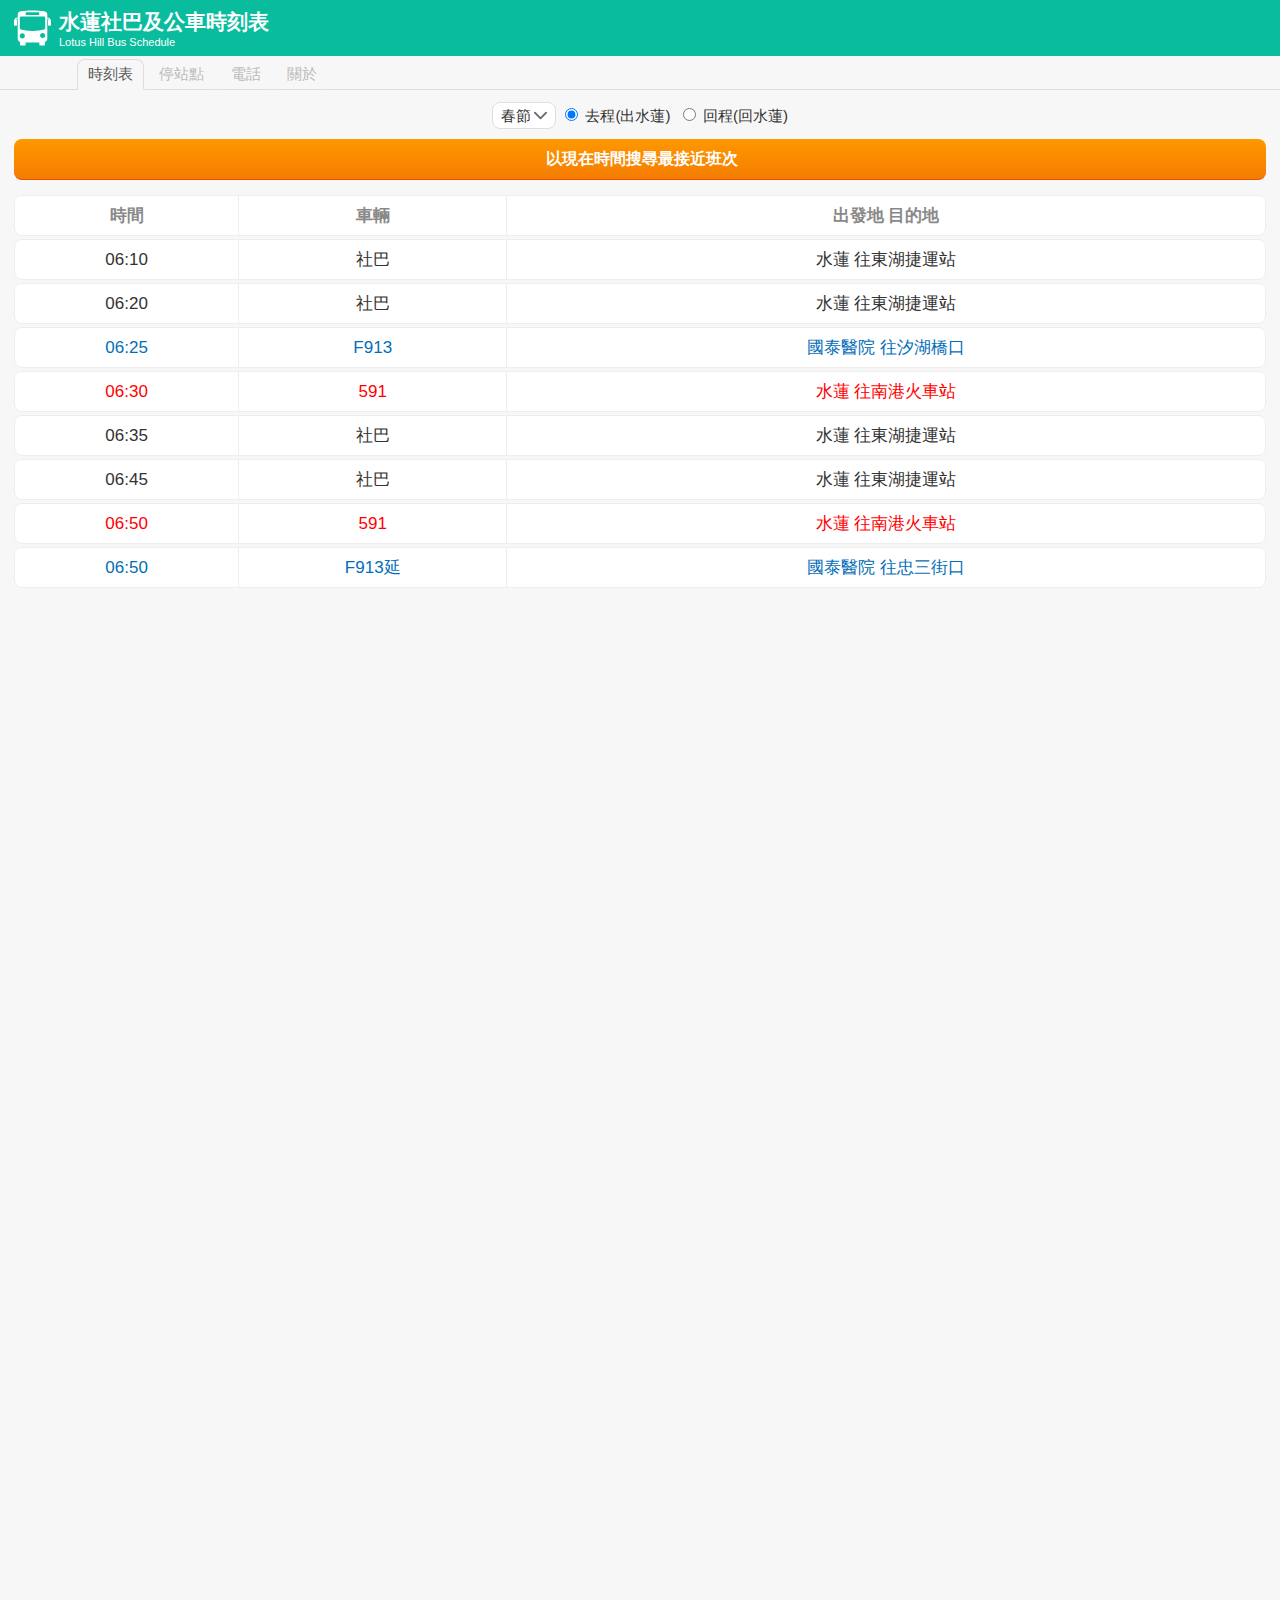
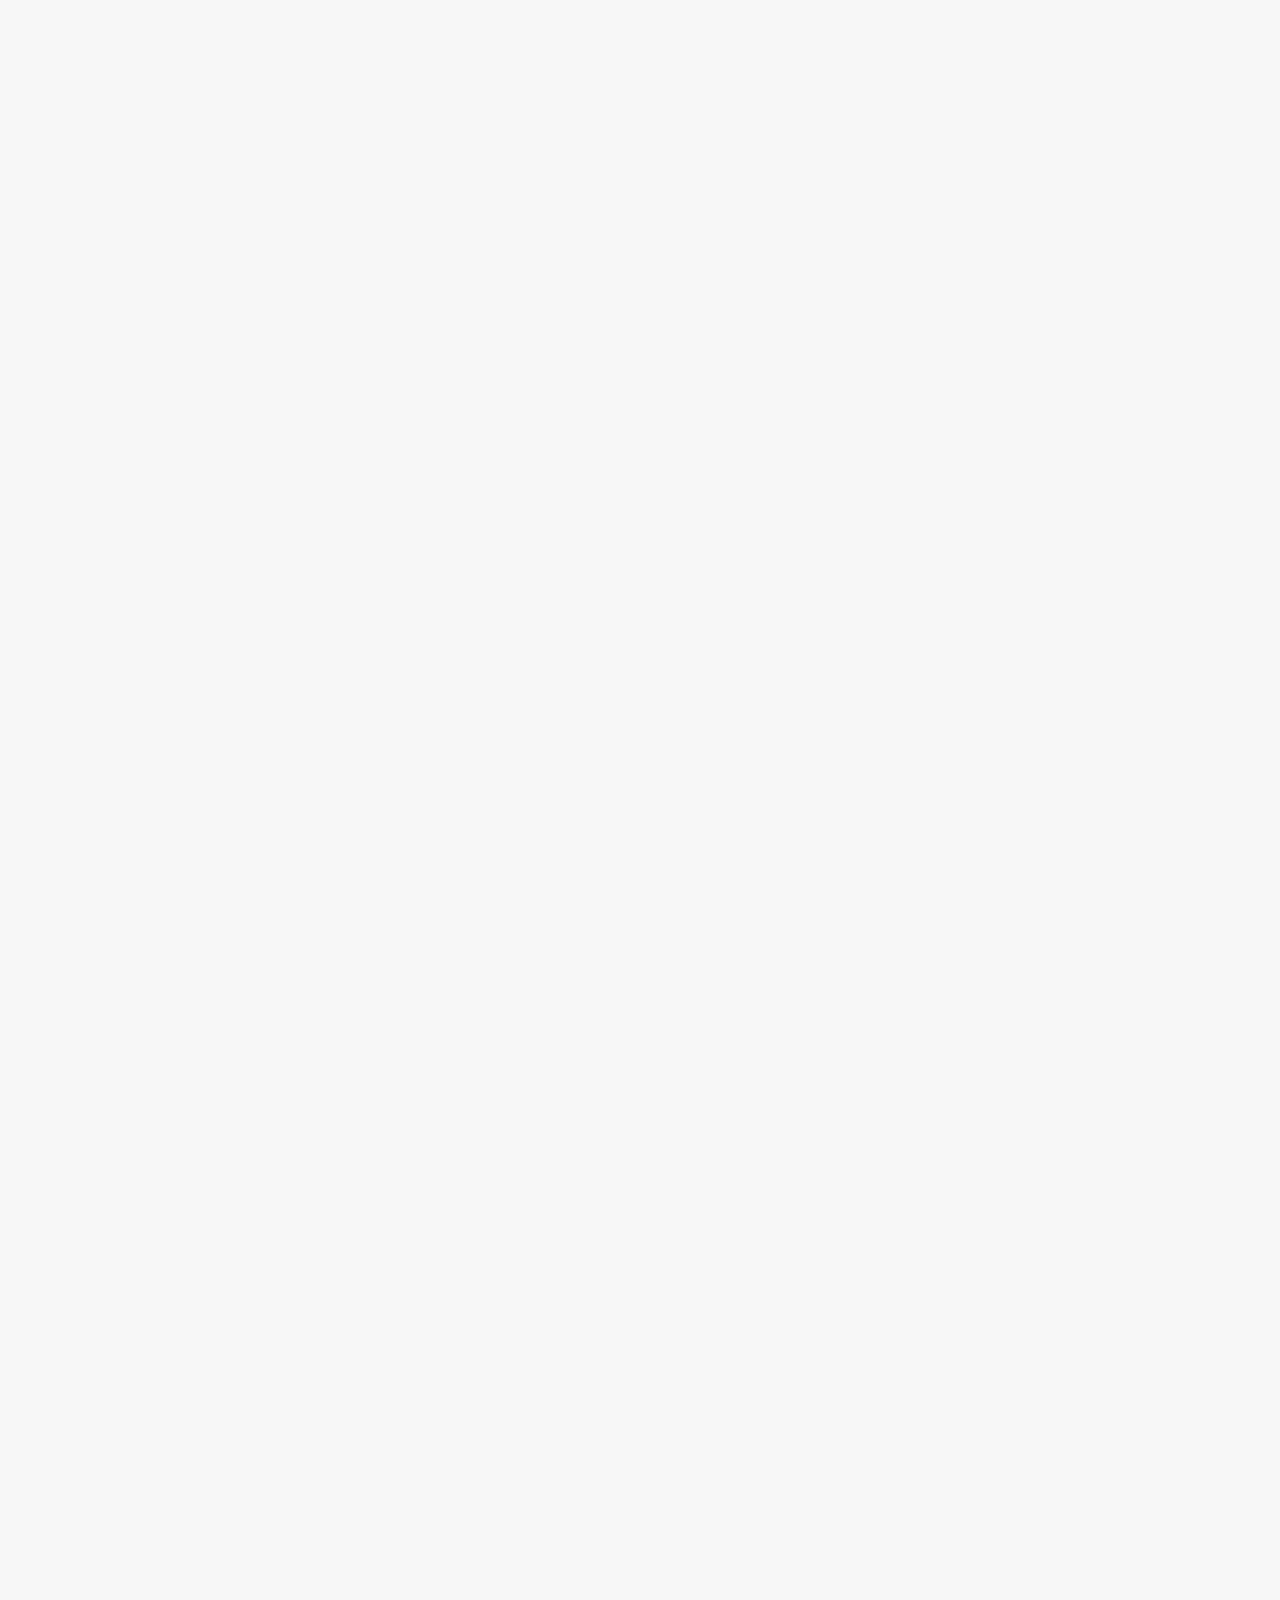
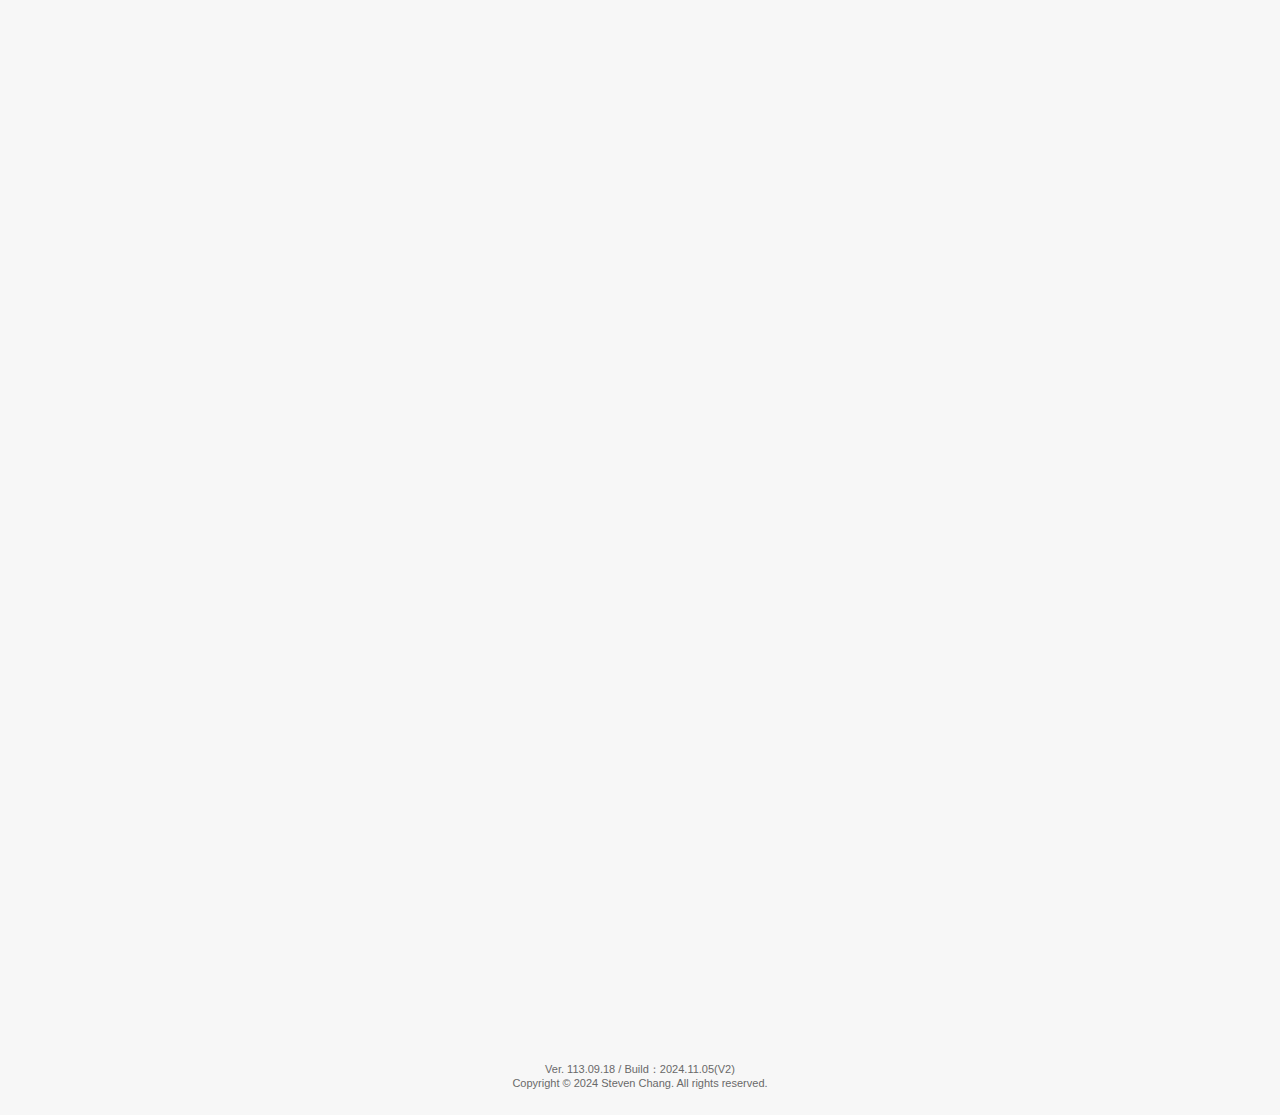
==== index.html @ ae4ff8c6 "修改為20250202班次" ====
<!DOCTYPE html>
<html lang="zh-Hant-TW">
<head>
    <!-- Google tag (gtag.js) -->
    <script async src="https://www.googletagmanager.com/gtag/js?id=G-96GTJYY7RC"></script>
    <script>
    window.dataLayer = window.dataLayer || [];
    function gtag(){dataLayer.push(arguments);}
    gtag('js', new Date());

    gtag('config', 'G-96GTJYY7RC');
    </script>
    <meta charset="UTF-8">
    <meta charset="UTF-8">
    <meta name="description" content="水蓮山莊社區巴士及519, F913公車時刻表及停靠站點資訊">
    <meta name="keywords" content="水蓮山莊, 社區巴士, 社巴, 公車, 591公車, F913公車, F913公車延駛">
    <meta name="author" content="城市不動產-張瀚文">
    <meta name="viewport" content="width=device-width, initial-scale=1.0">
    <link rel="stylesheet" href="https://cdnjs.cloudflare.com/ajax/libs/font-awesome/6.6.0/css/all.min.css" integrity="sha512-Kc323vGBEqzTmouAECnVceyQqyqdsSiqLQISBL29aUW4U/M7pSPA/gEUZQqv1cwx4OnYxTxve5UMg5GT6L4JJg==" crossorigin="anonymous" referrerpolicy="no-referrer" />
    <link rel="apple-touch-icon-precomposed" sizes="57x57" href="icon/apple-touch-icon-57x57.png" />
    <link rel="apple-touch-icon-precomposed" sizes="114x114" href="icon/apple-touch-icon-114x114.png" />
    <link rel="apple-touch-icon-precomposed" sizes="72x72" href="icon/apple-touch-icon-72x72.png" />
    <link rel="apple-touch-icon-precomposed" sizes="144x144" href="icon/apple-touch-icon-144x144.png" />
    <link rel="apple-touch-icon-precomposed" sizes="60x60" href="icon/apple-touch-icon-60x60.png" />
    <link rel="apple-touch-icon-precomposed" sizes="120x120" href="icon/apple-touch-icon-120x120.png" />
    <link rel="apple-touch-icon-precomposed" sizes="76x76" href="icon/apple-touch-icon-76x76.png" />
    <link rel="apple-touch-icon-precomposed" sizes="152x152" href="icon/apple-touch-icon-152x152.png" />
    <link rel="icon" type="image/png" href="icon/favicon-196x196.png" sizes="196x196" />
    <link rel="icon" type="image/png" href="icon/favicon-96x96.png" sizes="96x96" />
    <link rel="icon" type="image/png" href="icon/favicon-32x32.png" sizes="32x32" />
    <link rel="icon" type="image/png" href="icon/favicon-16x16.png" sizes="16x16" />
    <link rel="icon" type="image/png" href="icon/favicon-128.png" sizes="128x128" />
    <meta name="application-name" content="&nbsp;"/>
    <meta name="msapplication-TileColor" content="#FFFFFF" />
    <meta name="msapplication-TileImage" content="icon/mstile-144x144.png" />
    <meta name="msapplication-square70x70logo" content="icon/mstile-70x70.png" />
    <meta name="msapplication-square150x150logo" content="icon/mstile-150x150.png" />
    <meta name="msapplication-wide310x150logo" content="icon/mstile-310x150.png" />
    <meta name="msapplication-square310x310logo" content="icon/mstile-310x310.png" />
    <link rel="stylesheet" href="css/lhbs.css?v=1.0.7" />
    <title>水蓮山莊社區巴士及公車時刻表</title>
</head>
<body>
    <header>
        <a href="index.html" class="home">
            <svg version="1.1" id="&#x5716;&#x5C64;_1" xmlns="http://www.w3.org/2000/svg" xmlns:xlink="http://www.w3.org/1999/xlink" x="0px"
                y="0px" viewBox="0 0 382.319 362.735" style="enable-background:new 0 0 382.319 362.735;" xml:space="preserve">
            <path style="display:none;fill:#09BC9D;" d="M357.334,437.648H24.984c-49.404,0-89.825-40.421-89.825-89.825V15.473
                c0-49.404,40.421-89.825,89.825-89.825h332.35c49.404,0,89.825,40.421,89.825,89.825v332.35
                C447.159,397.227,406.738,437.648,357.334,437.648z"/>
            <path style="fill:#FFFFFF;" d="M375.562,91.986h-4.042v-3.617c0-6.787-5.521-12.308-12.309-12.308h-15.214V40.846
                c0-4.628-1.018-9.024-2.808-12.989c-4.165-9.256-12.943-15.55-22.893-17.524c-1.851-0.37-3.703-0.725-5.538-1.064
                c-58.744-10.814-121.607-8.5-121.607-8.5s-62.863-2.314-121.591,8.5c-1.851,0.339-3.687,0.694-5.538,1.064
                c-9.95,1.974-18.728,8.268-22.909,17.524c-1.774,3.965-2.792,8.361-2.792,12.989v35.214H23.108c-6.788,0-12.309,5.521-12.309,12.308
                v3.617H6.757C3.025,91.986,0,95.011,0,98.742v52.836c0,3.732,3.025,6.757,6.757,6.757h17.34c3.732,0,6.757-3.025,6.757-6.757V98.742
                c0-3.732-3.025-6.757-6.757-6.757h-4.042v-3.617c0-1.683,1.369-3.052,3.054-3.052h15.213v204.698
                c0,16.547,9.835,30.781,23.967,37.215v27.42c0,4.465,3.62,8.085,8.085,8.085h42.055c4.465,0,8.085-3.62,8.085-8.085v-23.755h141.29
                v23.755c0,4.465,3.62,8.085,8.086,8.085h42.054c4.466,0,8.085-3.62,8.085-8.085v-27.42c14.132-6.433,23.967-20.668,23.967-37.215
                V85.316h15.214c1.684,0,3.054,1.369,3.054,3.052v3.617h-4.042c-3.732,0-6.757,3.025-6.757,6.757v52.836
                c0,3.732,3.025,6.757,6.757,6.757h17.34c3.732,0,6.757-3.025,6.757-6.757V98.742C382.319,95.011,379.294,91.986,375.562,91.986z
                M121.732,23.013c0-2.375,1.928-4.288,4.289-4.288h130.276c2.36,0,4.273,1.913,4.273,4.288v20.733c0,2.376-1.913,4.289-4.273,4.289
                H126.021c-2.36,0-4.289-1.913-4.289-4.289V23.013z M322.276,184.909c0,5.705-4.35,10.763-10.798,12.574
                c-30.776,8.577-73.337,13.88-120.326,13.88c-46.974,0-89.535-5.304-120.326-13.88c-6.433-1.812-10.799-6.869-10.799-12.574V74.757
                c0-6.675,6.448-12.082,14.424-12.082h233.418c7.976,0,14.408,5.407,14.408,12.082V184.909z M112.165,262.83
                c0,14.612-11.846,26.458-26.458,26.458s-26.458-11.846-26.458-26.458c0-14.613,11.846-26.458,26.458-26.458
                S112.165,248.218,112.165,262.83z M322.276,259.779c0,14.612-11.846,26.458-26.458,26.458s-26.458-11.846-26.458-26.458
                c0-14.613,11.846-26.458,26.458-26.458S322.276,245.166,322.276,259.779z"/>
            </svg>
            <div>
                <h1>水蓮社巴及公車時刻表</h1>
                <p>Lotus Hill Bus Schedule</p>
            </div>
        </a>
        <a href="javascript:void(0)" onclick="resetSchedule()" class="reset"><i class="fa-solid fa-rotate-right"></i></a>
    </header>
    <div id="warning" style="display: none;">
        <div class="warning-container">
            <div class="alert-icon">異動</div>
            <div class="warningInfo">
                <i class="fa-solid fa-circle-exclamation"></i> 春節1/27~2/2，班次均有異動，請住戶們多加留意。
            </div>
        </div>
    </div>

    <input id="tab1" type="radio" name="tabs" class="tabTrigger" checked>
    <label for="tab1" class="visualTab"><i class="fa-solid fa-clock"></i> 時刻表</label>
    <input id="tab2" type="radio" name="tabs" class="tabTrigger" >
    <label for="tab2" class="visualTab"><i class="fa-solid fa-location-dot"></i> 停站點</label>
    <input id="tab3" type="radio" name="tabs" class="tabTrigger" >
    <label for="tab3" class="visualTab"><i class="fa-solid fa-phone"></i> 電話</label>
    <input id="tab4" type="radio" name="tabs" class="tabTrigger" >
    <label for="tab4" class="visualTab"><i class="fa-solid fa-circle-info"></i> 關於</label>

    <section id="content1">
        <div class="filterFunction">
            <select id="dayType" class="custom-select">
                <option value="workday">春節</option>
                <!--<option value="workday">平日</option>
                <option value="holiday">假日</option>-->
            </select>
            <label><input type="radio" name="tripType" value="to" checked> 去程(出水蓮)</label>
            <label><input type="radio" name="tripType" value="from"> 回程(回水蓮)</label>
        </div>

        <div class="filterbtn">
            <button onclick="filterSchedule()" class="orange"><i class="fa-solid fa-magnifying-glass"></i>以現在時間搜尋最接近班次</button>
        </div>

        <div class="container">
            <div id="scheduleContainer" class="schedule-container"></div>
        </div>
    </section>

    <section id="content2">
        <div class="anchor_busstops">
            <a href="#bc_stops">社巴</a>
            <a href="#b591_stops">591</a>
            <a href="#bf913_stops">F913</a>
            <a href="#bf913e_stops">F913延</a>
        </div>
        <div class="bus_stops_container">
            <div class="bus_stops" id="bc_stops">
                <h3>社巴平日去程</h3>
                <span>走汐湖二橋不經東湖</span>
                <div class="stop_item">
                    <div></div>
                    <div>水蓮山莊</div>
                </div>
                <div class="stop_item">
                    <div></div>
                    <div>金龍里</div>
                </div>
                <div class="stop_item">
                    <div></div>
                    <div>民族六街市場口</div>
                </div>
                <div class="stop_item">
                    <div></div>
                    <div>金龍國小</div>
                </div>
                <div class="stop_item">
                    <div></div>
                    <div>西陵科學園區</div>
                </div>
                <div class="stop_item">
                    <div></div>
                    <div>東湖捷運站</div>
                </div>
            </div>

            <div class="bus_stops">
                <h3>社巴平日回程</h3>
                <span>經東湖，康寧路轉明峰街</span>
                <div class="stop_item">
                    <div></div>
                    <div>東湖捷運站(3號出口)</div>
                </div>
                <div class="stop_item">
                    <div></div>
                    <div>五分社區(寶島鐘錶旁)</div>
                </div>
                <div class="stop_item">
                    <div></div>
                    <div>東湖國小(東湖路126號前)</div>
                </div>
                <div class="stop_item">
                    <div></div>
                    <div>西陵科學園區</div>
                </div>
                <div class="stop_item">
                    <div></div>
                    <div>金龍國小(OK便利商店前 - 明峰街281號)</div>
                </div>
                <div class="stop_item">
                    <div></div>
                    <div>民族六街市場口</div>
                </div>
                <div class="stop_item">
                    <div></div>
                    <div>金龍里(家樂福)</div>
                </div>
                <div class="stop_item">
                    <div></div>
                    <div>水蓮山莊</div>
                </div>
            </div>

            <div class="bus_stops bus591" id="b591_stops">
                <h3>591公車平日及社巴假日去程</h3>
                <div class="stop_item">
                    <div></div>
                    <div>水蓮山莊</div>
                </div>
                <div class="stop_item">
                    <div></div>
                    <div>金龍里</div>
                </div>
                <div class="stop_item">
                    <div></div>
                    <div>民族六街市場口</div>
                </div>
                <div class="stop_item">
                    <div></div>
                    <div>金龍國小</div>
                </div>
                <div class="stop_item">
                    <div></div>
                    <div>西陵科學園區</div>
                </div>
                <div class="stop_item">
                    <div></div>
                    <div>東湖國小</div>
                </div>
                <div class="stop_item">
                    <div></div>
                    <div>五分社區</div>
                </div>
                <div class="stop_item">
                    <div></div>
                    <div>東湖捷運站</div>
                </div>
                <div class="stop_item">
                    <div></div>
                    <div>南港軟體園區北站</div>
                </div>
                <div class="stop_item">
                    <div></div>
                    <div>南港軟體園區南站</div>
                </div>
                <div class="stop_item">
                    <div></div>
                    <div>南港火車站</div>
                </div>
            </div>

            <div class="bus_stops bus591">
                <h3>591公車平日及社巴假日回程</h3>
                <div class="stop_item">
                    <div></div>
                    <div>南港火車站</div>
                </div>
                <div class="stop_item">
                    <div></div>
                    <div>南港軟體園區南站</div>
                </div>
                <div class="stop_item">
                    <div></div>
                    <div>南港軟體園區北站</div>
                </div>
                <div class="stop_item">
                    <div></div>
                    <div>東湖捷運站(3號出口)</div>
                </div>
                <div class="stop_item">
                    <div></div>
                    <div>五分社區(寶島鐘錶旁)</div>
                </div>
                <div class="stop_item">
                    <div></div>
                    <div>東湖國小(東湖路126號前)</div>
                </div>
                <div class="stop_item">
                    <div></div>
                    <div>西陵科學園區</div>
                </div>
                <div class="stop_item">
                    <div></div>
                    <div>金龍國小(OK便利商店前 - 明峰街281號)</div>
                </div>
                <div class="stop_item">
                    <div></div>
                    <div>民族六街市場口</div>
                </div>
                <div class="stop_item">
                    <div></div>
                    <div>金龍里(家樂福)</div>
                </div>
                <div class="stop_item">
                    <div></div>
                    <div>水蓮山莊</div>
                </div>
            </div>

            <div class="bus_stops busF913" id="bf913_stops">
                <h3>F913社后線公車平日及假日去程</h3>
                <span>至水蓮約23分，不含塞車及停靠站時間</span>
                <div class="stop_item">
                    <div></div>
                    <div>國泰醫院(建成路)</div>
                </div>
                <div class="stop_item">
                    <div></div>
                    <div>崇義高中(忠孝東路)</div>
                </div>
                <div class="stop_item">
                    <div></div>
                    <div>橋東</div>
                </div>
                <div class="stop_item">
                    <div></div>
                    <div>摩登家庭社區</div>
                </div>
                <div class="stop_item">
                    <div></div>
                    <div>茄苳路口</div>
                </div>
                <div class="stop_item">
                    <div></div>
                    <div>汐止火車站(忠孝東路)</div>
                </div>
                <div class="stop_item">
                    <div></div>
                    <div>秀峰高中(忠孝東路)</div>
                </div>
                <div class="stop_item">
                    <div></div>
                    <div>黃昏市場</div>
                </div>
                <div class="stop_item">
                    <div></div>
                    <div>汐止國中</div>
                </div>
                <div class="stop_item">
                    <div></div>
                    <div>汐止國小</div>
                </div>
                <div class="stop_item">
                    <div></div>
                    <div>汐科站北站</div>
                </div>
                <div class="stop_item">
                    <div></div>
                    <div>遠東科技中心</div>
                </div>
                <div class="stop_item">
                    <div></div>
                    <div>汐科站南站</div>
                </div>
                <div class="stop_item">
                    <div></div>
                    <div>昊天嶺</div>
                </div>
                <div class="stop_item">
                    <div></div>
                    <div>樟樹一路口</div>
                </div>
                <div class="stop_item">
                    <div></div>
                    <div>忠孝里</div>
                </div>
                <div class="stop_item">
                    <div></div>
                    <div>樟樹國小</div>
                </div>
                <div class="stop_item">
                    <div></div>
                    <div>開山宮</div>
                </div>
                <div class="stop_item">
                    <div></div>
                    <div>山光社區</div>
                </div>
                <div class="stop_item">
                    <div></div>
                    <div>半島花園</div>
                </div>
                <div class="stop_item">
                    <div></div>
                    <div>樟江大橋</div>
                </div>
                <div class="stop_item">
                    <div></div>
                    <div>伯爵山莊</div>
                </div>
                <div class="stop_item">
                    <div></div>
                    <div>伯爵山莊一</div>
                </div>
                <div class="stop_item">
                    <div></div>
                    <div>日月光社區</div>
                </div>
                <div class="stop_item">
                    <div></div>
                    <div>日月光社區D區</div>
                </div>
                <div class="stop_item">
                    <div></div>
                    <div>日月光社區B區</div>
                </div>
                <div class="stop_item">
                    <div></div>
                    <div>濱湖大第</div>
                </div>
                <div class="stop_item">
                    <div></div>
                    <div>金龍湖</div>
                </div>
                <div class="stop_item">
                    <div></div>
                    <div>湖東街口</div>
                </div>
                <div class="stop_item">
                    <div></div>
                    <div>北峰寺</div>
                </div>
                <div class="stop_item">
                    <div></div>
                    <div>水蓮山莊</div>
                </div>
                <div class="stop_item">
                    <div></div>
                    <div>北峰寺</div>
                </div>
                <div class="stop_item">
                    <div></div>
                    <div>金龍里</div>
                </div>
                <div class="stop_item">
                    <div></div>
                    <div>民族六街口</div>
                </div>
                <div class="stop_item">
                    <div></div>
                    <div>北峰里(明峰街)</div>
                </div>
                <div class="stop_item">
                    <div></div>
                    <div>金龍國小(明峰街)</div>
                </div>
                <div class="stop_item">
                    <div></div>
                    <div>經貿園區</div>
                </div>
                <div class="stop_item">
                    <div></div>
                    <div>汐湖橋口(循環接續點)</div>
                </div>
            </div>

            <div class="bus_stops busF913">
                <h3>F913社后線公車平日及假日回程</h3>
                <span>循環接續站點折返</span>
                <div class="stop_item">
                    <div></div>
                    <div>汐湖橋口(循環接續點)</div>
                </div>
                <div class="stop_item">
                    <div></div>
                    <div>經貿園區</div>
                </div>
                <div class="stop_item">
                    <div></div>
                    <div>木南煤礦</div>
                </div>
                <div class="stop_item">
                    <div></div>
                    <div>金龍國小(康寧街)</div>
                </div>
                <div class="stop_item">
                    <div></div>
                    <div>北峰里(康寧街)</div>
                </div>
                <div class="stop_item">
                    <div></div>
                    <div>金龍市場</div>
                </div>
                <div class="stop_item">
                    <div></div>
                    <div>北峰里(中興路)</div>
                </div>
                <div class="stop_item">
                    <div></div>
                    <div>民族六街口</div>
                </div>
                <div class="stop_item">
                    <div></div>
                    <div>金龍里</div>
                </div>
                <div class="stop_item">
                    <div></div>
                    <div>北峰寺</div>
                </div>
                <div class="stop_item">
                    <div></div>
                    <div>水蓮山莊</div>
                </div>
                <div class="stop_item">
                    <div></div>
                    <div>北峰寺</div>
                </div>
                <div class="stop_item">
                    <div></div>
                    <div>湖東街口</div>
                </div>
                <div class="stop_item">
                    <div></div>
                    <div>金龍湖</div>
                </div>
                <div class="stop_item">
                    <div></div>
                    <div>濱湖大第</div>
                </div>
                <div class="stop_item">
                    <div></div>
                    <div>日月光社區</div>
                </div>
                <div class="stop_item">
                    <div></div>
                    <div>日月光社區D區</div>
                </div>
                <div class="stop_item">
                    <div></div>
                    <div>日月光社區B區</div>
                </div>
                <div class="stop_item">
                    <div></div>
                    <div>伯爵山莊一</div>
                </div>
                <div class="stop_item">
                    <div></div>
                    <div>伯爵山莊</div>
                </div>
                <div class="stop_item">
                    <div></div>
                    <div>樟江大橋</div>
                </div>
                <div class="stop_item">
                    <div></div>
                    <div>半島花園</div>
                </div>
                <div class="stop_item">
                    <div></div>
                    <div>福安宮</div>
                </div>
                <div class="stop_item">
                    <div></div>
                    <div>厚德里(樟樹國小)</div>
                </div>
                <div class="stop_item">
                    <div></div>
                    <div>樟樹國際實中</div>
                </div>
                <div class="stop_item">
                    <div></div>
                    <div>忠孝里活動中心</div>
                </div>
                <div class="stop_item">
                    <div></div>
                    <div>樟樹一路口</div>
                </div>
                <div class="stop_item">
                    <div></div>
                    <div>昊天嶺</div>
                </div>
                <div class="stop_item">
                    <div></div>
                    <div>汐科站南站</div>
                </div>
                <div class="stop_item">
                    <div></div>
                    <div>汐科站北站</div>
                </div>
                <div class="stop_item">
                    <div></div>
                    <div>汐止國小</div>
                </div>
                <div class="stop_item">
                    <div></div>
                    <div>汐止國中</div>
                </div>
                <div class="stop_item">
                    <div></div>
                    <div>黃昏市場</div>
                </div>
                <div class="stop_item">
                    <div></div>
                    <div>秀峰高中(忠孝東路)</div>
                </div>
                <div class="stop_item">
                    <div></div>
                    <div>汐止火車站(忠孝東路)</div>
                </div>
                <div class="stop_item">
                    <div></div>
                    <div>茄苳路口</div>
                </div>
                <div class="stop_item">
                    <div></div>
                    <div>摩登家庭社區</div>
                </div>
                <div class="stop_item">
                    <div></div>
                    <div>橋東</div>
                </div>
                <div class="stop_item">
                    <div></div>
                    <div>崇義高中(忠孝東路)</div>
                </div>
                <div class="stop_item">
                    <div></div>
                    <div>國泰醫院(建成路)</div>
                </div>
            </div>

            <div class="bus_stops busF913" id="bf913e_stops">
                <h3>F913社后線延(忠三街口)公車平日及假日去程</h3>
                <span>國泰醫院至水蓮約20分，不含塞車及停靠站時間</span>
                <div class="stop_item">
                    <div></div>
                    <div>國泰醫院(建成路)</div>
                </div>
                <div class="stop_item">
                    <div></div>
                    <div>崇義高中(忠孝東路)</div>
                </div>
                <div class="stop_item">
                    <div></div>
                    <div>橋東</div>
                </div>
                <div class="stop_item">
                    <div></div>
                    <div>摩登家庭社區</div>
                </div>
                <div class="stop_item">
                    <div></div>
                    <div>茄苳路口</div>
                </div>
                <div class="stop_item">
                    <div></div>
                    <div>汐止火車站(忠孝東路)</div>
                </div>
                <div class="stop_item">
                    <div></div>
                    <div>秀峰高中(忠孝東路)</div>
                </div>
                <div class="stop_item">
                    <div></div>
                    <div>黃昏市場</div>
                </div>
                <div class="stop_item">
                    <div></div>
                    <div>汐止國中</div>
                </div>
                <div class="stop_item">
                    <div></div>
                    <div>汐止國小</div>
                </div>
                <div class="stop_item">
                    <div></div>
                    <div>汐科站北站</div>
                </div>
                <div class="stop_item">
                    <div></div>
                    <div>遠東科技中心</div>
                </div>
                <div class="stop_item">
                    <div></div>
                    <div>汐科站南站</div>
                </div>
                <div class="stop_item">
                    <div></div>
                    <div>昊天嶺</div>
                </div>
                <div class="stop_item">
                    <div></div>
                    <div>樟樹一路口</div>
                </div>
                <div class="stop_item">
                    <div></div>
                    <div>忠孝里</div>
                </div>
                <div class="stop_item">
                    <div></div>
                    <div>樟樹國小</div>
                </div>
                <div class="stop_item">
                    <div></div>
                    <div>開山宮</div>
                </div>
                <div class="stop_item">
                    <div></div>
                    <div>山光社區</div>
                </div>
                <div class="stop_item">
                    <div></div>
                    <div>半島花園</div>
                </div>
                <div class="stop_item">
                    <div></div>
                    <div>樟江大橋</div>
                </div>
                <div class="stop_item">
                    <div></div>
                    <div>伯爵山莊</div>
                </div>
                <div class="stop_item">
                    <div></div>
                    <div>伯爵山莊一</div>
                </div>
                <div class="stop_item">
                    <div></div>
                    <div>日月光社區</div>
                </div>
                <div class="stop_item">
                    <div></div>
                    <div>日月光社區D區</div>
                </div>
                <div class="stop_item">
                    <div></div>
                    <div>日月光社區B區</div>
                </div>
                <div class="stop_item">
                    <div></div>
                    <div>濱湖大第</div>
                </div>
                <div class="stop_item">
                    <div></div>
                    <div>金龍湖</div>
                </div>
                <div class="stop_item">
                    <div></div>
                    <div>湖東街口</div>
                </div>
                <div class="stop_item">
                    <div></div>
                    <div>北峰寺</div>
                </div>
                <div class="stop_item">
                    <div></div>
                    <div>水蓮山莊</div>
                </div>
                <div class="stop_item">
                    <div></div>
                    <div>金龍里</div>
                </div>
                <div class="stop_item">
                    <div></div>
                    <div>民族六街口</div>
                </div>
                <div class="stop_item">
                    <div></div>
                    <div>北峰里(明峰街)</div>
                </div>
                <div class="stop_item">
                    <div></div>
                    <div>金龍國小(明峰街)</div>
                </div>
                <div class="stop_item">
                    <div></div>
                    <div>經貿園區</div>
                </div>
                <div class="stop_item">
                    <div></div>
                    <div>北山里</div>
                </div>
                <div class="stop_item">
                    <div></div>
                    <div>東湖國中</div>
                </div>
                <div class="stop_item">
                    <div></div>
                    <div>白馬山莊</div>
                </div>
                <div class="stop_item">
                    <div></div>
                    <div>忠三街口(循環接續點)</div>
                </div>
            </div>

            <div class="bus_stops busF913">
                <h3>F913社后線延(忠三街口)公車平日及假日回程</h3>
                <span>循環接續站點折返</span>
                <div class="stop_item">
                    <div></div>
                    <div>忠三街口(循環接續點)</div>
                </div>
                <div class="stop_item">
                    <div></div>
                    <div>白馬山莊</div>
                </div>
                <div class="stop_item">
                    <div></div>
                    <div>東湖國中</div>
                </div>
                <div class="stop_item">
                    <div></div>
                    <div>汐湖橋口</div>
                </div>
                <div class="stop_item">
                    <div></div>
                    <div>經貿園區</div>
                </div>
                <div class="stop_item">
                    <div></div>
                    <div>木南煤礦</div>
                </div>
                <div class="stop_item">
                    <div></div>
                    <div>金龍國小(康寧街)</div>
                </div>
                <div class="stop_item">
                    <div></div>
                    <div>北峰里(康寧街)</div>
                </div>
                <div class="stop_item">
                    <div></div>
                    <div>金龍市場</div>
                </div>
                <div class="stop_item">
                    <div></div>
                    <div>北峰里(中興路)</div>
                </div>
                <div class="stop_item">
                    <div></div>
                    <div>民族六街口</div>
                </div>
                <div class="stop_item">
                    <div></div>
                    <div>金龍里</div>
                </div>
                <div class="stop_item">
                    <div></div>
                    <div>北峰寺</div>
                </div>
                <div class="stop_item">
                    <div></div>
                    <div>水蓮山莊</div>
                </div>
                <div class="stop_item">
                    <div></div>
                    <div>北峰寺</div>
                </div>
                <div class="stop_item">
                    <div></div>
                    <div>湖東街口</div>
                </div>
                <div class="stop_item">
                    <div></div>
                    <div>金龍湖</div>
                </div>
                <div class="stop_item">
                    <div></div>
                    <div>濱湖大第</div>
                </div>
                <div class="stop_item">
                    <div></div>
                    <div>日月光社區</div>
                </div>
                <div class="stop_item">
                    <div></div>
                    <div>日月光社區D區</div>
                </div>
                <div class="stop_item">
                    <div></div>
                    <div>日月光社區B區</div>
                </div>
                <div class="stop_item">
                    <div></div>
                    <div>伯爵山莊一</div>
                </div>
                <div class="stop_item">
                    <div></div>
                    <div>伯爵山莊</div>
                </div>
                <div class="stop_item">
                    <div></div>
                    <div>樟江大橋</div>
                </div>
                <div class="stop_item">
                    <div></div>
                    <div>半島花園</div>
                </div>
                <div class="stop_item">
                    <div></div>
                    <div>福安宮</div>
                </div>
                <div class="stop_item">
                    <div></div>
                    <div>厚德里(樟樹國小)</div>
                </div>
                <div class="stop_item">
                    <div></div>
                    <div>樟樹國際實中</div>
                </div>
                <div class="stop_item">
                    <div></div>
                    <div>忠孝里活動中心</div>
                </div>
                <div class="stop_item">
                    <div></div>
                    <div>樟樹一路口</div>
                </div>
                <div class="stop_item">
                    <div></div>
                    <div>昊天嶺</div>
                </div>
                <div class="stop_item">
                    <div></div>
                    <div>汐科站南站</div>
                </div>
                <div class="stop_item">
                    <div></div>
                    <div>汐科站北站</div>
                </div>
                <div class="stop_item">
                    <div></div>
                    <div>汐止國小</div>
                </div>
                <div class="stop_item">
                    <div></div>
                    <div>汐止國中</div>
                </div>
                <div class="stop_item">
                    <div></div>
                    <div>黃昏市場</div>
                </div>
                <div class="stop_item">
                    <div></div>
                    <div>秀峰高中(忠孝東路)</div>
                </div>
                <div class="stop_item">
                    <div></div>
                    <div>汐止火車站(忠孝東路)</div>
                </div>
                <div class="stop_item">
                    <div></div>
                    <div>茄苳路口</div>
                </div>
                <div class="stop_item">
                    <div></div>
                    <div>摩登家庭社區</div>
                </div>
                <div class="stop_item">
                    <div></div>
                    <div>橋東</div>
                </div>
                <div class="stop_item">
                    <div></div>
                    <div>崇義高中(忠孝東路)</div>
                </div>
                <div class="stop_item">
                    <div></div>
                    <div>國泰醫院(建成路)</div>
                </div>
            </div>
        </div>
    </section>

    <section id="content3">
        <div class="container">
            <table class="serviceHotline">
                <thead>
                    <tr>
                        <th>單位</th>
                        <th>電話</th>
                        <th>分機</th>
                    </tr>
                </thead>
                <tbody>
                    <tr>
                        <td>城事不動產</td>
                        <td><a href="tel:+886-286429315">(02)8642-9315</a></td>
                        <td></td>
                    </tr>
                    <tr>
                        <td>城事 - 董文燕</td>
                        <td><a href="tel:+886-936118675">0936-118-675</a></td>
                        <td></td>
                    </tr>
                    <tr>
                        <td>城事 - 張瀚文</td>
                        <td><a href="tel:+886-987305186">0987-305-186</a></td>
                        <td></td>
                    </tr>
                    <tr>
                        <td>城事 - 虞明思</td>
                        <td><a href="tel:+886-910922846">0910-922-846</a></td>
                        <td>水電修繕</td>
                    </tr>
                    <tr>
                        <td>服務中心</td>
                        <td><a href="tel:+886-226908700">(02)2690-8700</a></td>
                        <td></td>
                    </tr>
                    <tr>
                        <td></td>
                        <td><a href="tel:+886-226908899">(02)2690-8899</a></td>
                        <td>88000</td>
                    </tr>
                    <tr>
                        <td>中控大門警衛</td>
                        <td><a href="tel:+886-226908024">(02)2690-8024</a></td>
                        <td>20005</td>
                    </tr>
                    <tr>
                        <td>生活館</td>
                        <td><a href="tel:+886-226908040">(02)2690-8040</a></td>
                        <td>85012</td>
                    </tr>
                    <tr>
                        <td>樂活天地</td>
                        <td><a href="tel:+886-226908318">(02)2690-8318</a></td>
                        <td>80003</td>
                    </tr>
                    <tr>
                        <td>郵局代辦所</td>
                        <td><a href="tel:+886-226933000">(02)2693-3000</a></td>
                        <td></td>
                    </tr>
                    <tr>
                        <td>康大幼兒園</td>
                        <td><a href="tel:+886-226908448">(02)2690-8448</a></td>
                        <td>11011</td>
                    </tr>
                    <tr>
                        <td>全家便利商店</td>
                        <td><a href="tel:+886-226909465">(02)2690-9465</a></td>
                        <td>61005</td>
                    </tr>
                    <tr>
                        <td>自助洗衣</td>
                        <td><a href="tel:+886-952416232">0952-416-232</a></td>
                        <td></td>
                    </tr>
                    <tr>
                        <td>臻妮髮藝</td>
                        <td><a href="tel:+886-917569588">0917-569-588</a></td>
                        <td></td>
                    </tr>
                    <tr>
                        <td>樂．美甲</td>
                        <td><a href="tel:+886-908879542">0908-879-542</a></td>
                        <td>82040</td>
                    </tr>
                    <tr>
                        <td>服飾店-吳小姐</td>
                        <td><a href="tel:+886-939856333">0939-856-333</a></td>
                        <td></td>
                    </tr>
                    <tr>
                        <td>樂廚</td>
                        <td><a href="tel:+886-226908709">(02)2690-8709</a></td>
                        <td></td>
                    </tr>
                    <tr>
                        <td></td>
                        <td><a href="tel:+886-958140083">0958-140-083</a></td>
                        <td></td>
                    </tr>
                    <tr>
                        <td>小廚房</td>
                        <td><a href="tel:+886-286429120">(02)8642-9120</a></td>
                        <td>61002</td>
                    </tr>
                    <tr>
                        <td>東豐科技</td>
                        <td><a href="tel:+886-938922263">0938-922-263</a></td>
                        <td>81008</td>
                    </tr>
                    <tr>
                        <td>磐石之家</td>
                        <td><a href="tel:+886-933708594">0933-708-594</a></td>
                        <td>61015</td>
                    </tr>
                    <tr>
                        <td></td>
                        <td></td>
                        <td>39199</td>
                    </tr>
                    <tr>
                        <td>Pizza的家</td>
                        <td><a href="tel:+886-935562335">0935-562-335</a></td>
                        <td>22171</td>
                    </tr>
                    <tr>
                        <td>健身工作室</td>
                        <td><a href="tel:+886-905283172">0905-283-172</a></td>
                        <td></td>
                    </tr>
                    <tr>
                        <td>力揚機械車位</td>
                        <td><a href="tel:+886-224551299">(02)2455-1299</a></td>
                        <td></td>
                    </tr>
                    <tr>
                        <td></td>
                        <td><a href="tel:+886-800070168">0800-070-168</a></td>
                        <td></td>
                    </tr>
                </tbody>
            </table>
        </div>
    </section>

    <section id="content4">
        <div class="about_container">
            <h3>關於時刻表 <span>(對照管理中心113.09.18版)</span></h3>
            <p>尊敬的住戶們，大家好。</p>
            <p>此時刻表設計由城事國際物業管理公司提供，班次時刻表資訊是對照水蓮山莊管理委員會的水蓮山莊社區巴士時刻表，若有時刻表任何建議或疑問，歡迎不吝指教，並可透過下方聯繫資訊與我們聯繫，謝謝您。</p>
            <div class="contact_info">
                <img src="images/line_sc54007.JPG" alt="QRcode" width="80" height="80" />
                <dl>
                    <dt>營業員 張瀚文</dt>
                    <dd><i class="fa-solid fa-phone"></i> <a href="tel:+886-987305186">0987-305-186</a></dd>
                    <dd><i class="fa-brands fa-line"></i> <a href="https://line.me/ti/p/8xW4AaGfQ1" target="_blank">sc54007</a></dd>
                </dl>
            </div>
            <hr class="hr-solid" />
            <h3>時刻表加入手機主畫面步驟</h3>
            <h4>iPhone</h4>
            <ol>
                <li>在 iPhone 或 iPad 開啟 Safari 瀏覽器 App，打開時刻表網頁。</li>
                <li>點選底部工具列上的「分享」。（如果底部工具列消失，請稍微將網頁向上滑）</li>
                <li>在跳出來的分享選單上，點選「加入主畫面」選項。</li>
                <li>您可自行修改主畫面圖示的名稱，完成後點選「新增」。</li>
                <li>現在回到你的 iPhone 桌面，會出現時刻表圖示，點一下就可以快速開啟時刻表。</li>
            </ol>
            <div class="slider" id="iosSlider">
                <div class="slide"><img src="images/ios_step1.png" alt="iOS Step 1"></div>
                <div class="slide"><img src="images/ios_step2.png" alt="iOS Step 2"></div>
                <div class="slide"><img src="images/ios_step3.png" alt="iOS Step 3"></div>
                <div class="slide"><img src="images/ios_step4.png" alt="iOS Step 4"></div>
                <div class="dots" id="iosDots"></div>
            </div>
            <h4>Android</h4>
            <ol>
                <li>使用Chrome瀏覽器開啟時刻表後，開啟右上方的『更多』選單→點選「加入主畫面」。</li>
                <li>您可自行修改主畫面圖示的名稱，完成後點選「新增」。</li>
                <li>回到主畫面，即可看到桌面捷徑圖示已建立，點選圖示即可開啟時刻表。</li>
            </ol>
            <div class="slider" id="androidSlider">
                <div class="slide"><img src="images/android_step1.png" alt="Android Step 1"></div>
                <div class="slide"><img src="images/android_step2.png" alt="Android Step 2"></div>
                <div class="slide"><img src="images/android_step3.png" alt="Android Step 3"></div>
                <div class="slide"><img src="images/android_step4.png" alt="Android Step 4"></div>
                <div class="slide"><img src="images/android_step5.png" alt="Android Step 5"></div>
                <div class="slide"><img src="images/android_step6.png" alt="Android Step 6"></div>
                <div class="dots" id="androidDots"></div>
            </div>
        </div>
    </section>

    <footer>
        <div>Ver. 113.09.18 / Build：2024.11.05(V2)</div>
        <div>Copyright &copy; 2024 Steven Chang. All rights reserved.</div>
    </footer>

    <script src="js/lhbs20250202.js?v=1.0.21 defer"></script>
</body>
</html>
---- css/lhbs.css ----
@keyframes cube-rotate {
    0% {
        transform: rotateY(0);
    }
    100% {
        transform: rotateY(360deg);
    }
}
@keyframes flipAnimation {
    0% {
        transform: perspective(700px) rotateX(90deg) scale(0.3) translateY(-20px);
        opacity: 0;
        box-shadow: 0 4px 8px rgba(0, 0, 0, 0.2);
    }
    50% {
        transform: perspective(700px) rotateX(-10deg) scale(1.1) translateY(10px);
        opacity: 0.7;
        box-shadow: 0 6px 12px rgba(0, 0, 0, 0.3);
    }
    80% {
        transform: perspective(700px) rotateX(10deg) scale(1.05) translateY(-5px);
        opacity: 1;
        box-shadow: 0 6px 10px rgba(0, 0, 0, 0.3);
    }
    100% {
        transform: perspective(700px) rotateX(0deg) scale(1) translateY(0);
        opacity: 1;
        box-shadow: 0 4px 8px rgba(0, 0, 0, 0.2);
    }
}

body{margin: 0; padding: 0; background: #f7f7f7; font-family: 'Noto Sans Tc', Arial, Helvetica, sans-serif; color: #333;}
h1, p{margin: 0; padding: 0;}
.hr-solid{border: 0; border-top: 1px solid #ddd; width: 100%;}

/*Header*/
header{margin: 0 0 3px; padding: 8px 14px; background: #09bc9d; color: #ffffff; display: flex; flex-direction: row;}
header a.home{display: inline-flex; flex-direction: row; justify-content:left; width:256px;}
header a.reset{display: inline-flex; width:30px;}
header a > div{display: flex; flex-direction: column; align-items: flex-start; justify-content:left; flex-wrap:nowrap; text-align: left;}
header svg{margin: 0 8px 0 0; width: 37px;}
header h1{margin: 0; padding: 0;}
header p{margin: 0; padding: 0; font-family: Arial, Helvetica, sans-serif;}

header a, header a:hover, header a:active,header a:visited{color: #ffffff; text-decoration: none;}
header a.reset, header a.reset:link, header a.reset:hover, header a.reset:active, header a.reset:visited{margin: auto 0 auto auto; display: block; opacity: 0.5; color:#ffffff;}
footer{padding: 8px 20px; color: #696969; text-align: center;}

/*Warning*/
/*#warning{margin:-3px 0 5px; padding: 3px 20px; line-height:19px; color:#333; background-color: #e9d502; overflow: hidden;}
.warningInfo {animation: marquee 12s linear infinite; white-space:nowrap;}*/

#warning{margin:-3px 0 5px; line-height:19px; color:#333; background-color: #e9d502; overflow: hidden;}
.warning-container{
    display: flex;
    justify-content: space-between;
    align-items: center;
    position: relative;
}

.alert-icon {
    background-color: #ff4c4c;
    color: #ffffff;
    font-weight: bold;
    padding: 5px 5px 5px 15px;
    margin-right: 10px;
    white-space: nowrap;
    box-sizing: border-box;
    position: relative;
    z-index: 1;
}

.alert-icon::after{
    content: "";
    position: absolute;
    top: 0;
    right: -10px;
    width: 0;
    height: 0;
    border-top: 15px solid transparent;
    border-bottom: 15px solid transparent;
    border-left: 10px solid #ff4c4c; /* ������色與背景一致 */
}

.warningInfo {
    animation: marquee 12s linear infinite; 
    white-space:nowrap;
    box-sizing: border-box;
    line-height: 19px;
}

.alert-arrow {
    width: 0;
    height: 0;
    border-top: 10px solid transparent;
    border-bottom: 10px solid transparent;
    border-left: 10px solid #ff4c4c; /* 箭頭顏色與背景一致 */
    position: absolute;
    right: 0;
}


@keyframes marquee {
    from {
        transform: translateX(100%);
    }
    to {
        transform: translateX(-100%);
    }
}

/*CSS TAB*/
section{display: none; border-top: 1px solid #dddddd;}
input.tabTrigger{display: none;}
label.visualTab{display: inline-block; margin: 0 0 -1px; padding: 5px 10px; text-align: center; color: #bbbbbb; border-radius: .5rem .5rem 0 0; border: 1px solid #f7f7f7; border-bottom-color: transparent;}
label[for="tab1"]{margin-left: 6% !important;}
label.visualTab:hover{color: #888888; cursor: pointer;}
input.tabTrigger:checked + label{color: #555; border: 1px solid #dddddd; border-bottom: 1px solid #f7f7f7;}
#tab1:checked ~ #content1, #tab2:checked ~ #content2, #tab3:checked ~ #content3, #tab4:checked ~ #content4 {display: block;}
input.tabTrigger[id]:checked + label i{ transform-style: preserve-3d; animation: cube-rotate 0.3s 1 ease; }

/*篩選功能*/
.filterFunction{padding: 12px 14px 6px;}
.container{padding: 8px 14px;}
.filterbtn{padding: 4px 14px;}
.filterFunction{text-align: center;}
.filterFunction .custom-select { display: inline-flex; appearance: none; -webkit-appearance: none; -moz-appearance: none; padding: 4px 1.5rem 4px 8px; color: #333; border: 1px solid #ddd; border-radius: 0.5rem; background-color: #fff; background-image: url("data:image/svg+xml,%3csvg xmlns='http://www.w3.org/2000/svg' viewBox='0 0 16 16'%3e%3cpath fill='none' stroke='%23696969' stroke-linecap='round' stroke-linejoin='round' stroke-width='2' d='m2 5 6 6 6-6'/%3e%3c/svg%3e"); background-repeat: no-repeat; background-position: right .4rem center; background-size: 1em; box-sizing: border-box; }
.filterFunction .custom-select:focus { outline: none; border-color: #007bff; }
.filterFunction label + label{margin: 0 0 0 3px;}
.filterbtn button{ width: 100%; height: 36px; align-items: center; border-radius: .5rem; color: #fff; cursor: pointer; display: inline-flex; font-weight: 600; justify-content: center; background: rgb(238,238,238); /* Old browsers */ background: -moz-linear-gradient(top, rgba(238,238,238,1) 0%, rgba(170,170,170,1) 100%); /* FF3.6-15 */ background: -webkit-linear-gradient(top, rgba(238,238,238,1) 0%,rgba(170,170,170,1) 100%); /* Chrome10-25,Safari5.1-6 */ background: linear-gradient(to bottom, rgba(238,238,238,1) 0%,rgba(170,170,170,1) 100%); /* W3C, IE10+, FF16+, Chrome26+, Opera12+, Safari7+ */ filter: progid:DXImageTransform.Microsoft.gradient( startColorstr='#eeeeee', endColorstr='#aaaaaa',GradientType=0 ); /* IE6-9 */ padding: 20px 40px; border: none; border-bottom: 1px solid #777; outline: none; user-select: none;}
.filterbtn button.orange{background: rgb(255,152,0); /* Old browsers */ background: -moz-linear-gradient(top, rgba(255,152,0,1) 0%, rgba(245,124,0,1) 100%); /* FF3.6-15 */ background: -webkit-linear-gradient(top, rgba(255,152,0,1) 0%,rgba(245,124,0,1) 100%); /* Chrome10-25,Safari5.1-6 */ background: linear-gradient(to bottom, rgba(255,152,0,1) 0%,rgba(245,124,0,1) 100%); /* W3C, IE10+, FF16+, Chrome26+, Opera12+, Safari7+ */ filter: progid:DXImageTransform.Microsoft.gradient( startColorstr='#ff9800', endColorstr='#f57c00',GradientType=0 ); /* IE6-9 */ border-color: #E65100;}
.filterbtn button:active{border-bottom: none; position: relative; top: 1px;}
.filterbtn button i{margin-right: 3px;}

/*NEW時刻表*/
.container{display: flex; flex-direction: column; align-items: center; justify-content: center;}
.schedule-container {display: flex; flex-direction: column; align-items: center; width: 100%; margin: 0 auto;}
.row {display: flex; width: 100%; justify-content: space-between; align-items: center; padding: 0; margin: 3px 0 0; border-radius: 0.5rem; border: 1px solid #eee; background-color: #fff; transform: rotateX(90deg); opacity: 0; transition: transform 0.6s, opacity 0.6s; box-sizing: border-box;}
.row.header, .row.sfshow {transform: rotateX(0deg); opacity: 1; height: 41px; overflow: hidden;}
.row.header{color:#898989;}
.cell {text-align: center; padding: 8px; white-space: nowrap; height: 41px; line-height: 41px; overflow: hidden;}
.cell:nth-child(1){width: 19%; border-right: 1px solid #eee;}
.cell:nth-child(2){width: 23%;}
.cell:nth-child(3){width: 68%; border-left: 1px solid #eee;}
/*57+68+168=293*/
/*19%, 23%*/

/*社巴及公車站點*/
.bus_stops_container{padding: 8px 14px; display: flex; flex-direction: column; align-items: flex-start; justify-content: center;}
.anchor_busstops{display: flex; flex-direction: row; flex-wrap: nowrap; align-items: center; justify-content: center; }
.anchor_busstops a{display: inline-block; margin: 8px 10px 0; padding: 3px 10px; outline:none;}
.anchor_busstops a:link, .anchor_busstops a:visited, .anchor_busstops a:hover{color:#4285f4;}
.anchor_busstops a:active{text-decoration: none;}
.bus_stops{margin: 0 auto 20px; display: flex; flex-direction: column; color: #333; width: calc(320px - 28px);}
.bus_stops h3{margin: 5px 0 0; padding: 0;}
.bus_stops span{font-size:13px; color: red;}
.bus_stops .stop_item{display: flex; flex-direction: row; align-items: center; height: 40px;}
.bus_stops .stop_item div:first-child::before{margin: 0 0 0 8px; content: ""; width: 4px; height: 60px; display: block; background-color: #09bc9d; position: absolute; z-index: 1;}
.bus_stops .stop_item div:first-child::after{margin: 0 5px 0 0; content:""; height: 12px; width:12px; display: block; border:4px solid #09bc9d; border-radius: 9999px; background-color: #ffffff; position: relative; z-index: 2;}
.bus_stops .stop_item:last-child div:first-child::before{display: none;}
.bus_stops.bus591 .stop_item div:first-child::before{background-color: red;}
.bus_stops.bus591 .stop_item div:first-child::after{border-color: red;}
.bus_stops.busF913 .stop_item div:first-child::before{background-color: #036eb8;}
.bus_stops.busF913 .stop_item div:first-child::after{border-color: #036eb8;}

/*社區服務電話*/
.serviceHotline{width: 100%; border-collapse: collapse; border: 1px solid #eee;}
.serviceHotline tr:nth-child(even){background:#eee;}
.serviceHotline th{background-color: #eee; min-width: 3em;}
.serviceHotline th, .serviceHotline td{padding: 10px 8px;}
.serviceHotline th:nth-child(2), .serviceHotline th:nth-child(3),
.serviceHotline td:nth-child(2), .serviceHotline td:nth-child(3){text-align: center; white-space: nowrap;}

/*關於*/
.about_container{padding: 8px 24px; display: flex; flex-direction: column; align-items: flex-start; justify-content: center; line-height: 175%;}
.about_container h3 span{margin: 0 0 8px; display: inline-block; font-weight:normal; color:red; line-height:1.125rem;}
.about_container h4{margin: 0 0 16px;}
.about_container p{margin: 0 0 16px;}

.contact_info{margin: 0 0 16px; display: flex; flex-direction: row; flex-wrap: nowrap; align-items: center; justify-content: flex-start; gap: 10px;}
.about_container dl, .about_container dt, .about_container dd{margin: 0; padding: 0;}
.about_container ol, .about_container li,
.about_container ul, .about_container li{margin: 0 0 0 10px; padding: 0;}

.about_container ol{margin-bottom: 16px;}
.about_container dt{font-weight: bold;}

/*IMG Slider*/
.slider { margin: 0 auto 50px; width: 100%; max-width: 240px; position: relative; overflow: hidden; touch-action: pan-y; /* 防止水平滑動影響頁面滾動 */ } 
.slide { width: 100%; display: none; } 
.slider img { width: 100%; } 
.show { display: block !important; } 
.dots { text-align: center; position: relative; } 
.dot { display: inline-block; height: 15px; width: 15px; margin: 0 10px; background-color: #bbb; border-radius: 50%; cursor: pointer; transition: background-color 0.3s ease; } 
.active-dot { background-color: #717171; }

/*Font Size*/
body{font-size: 16px;}
header a i{font-size: 1.875rem;} /*30px*/
header h1{font-size: clamp(1.188rem, 5.3125vw, 1.313rem);} /*19px, 21px*/
header p{font-size: clamp(0.625rem, 5.3125vw, 0.6875rem);} /*10px, 11px*/
footer{font-size: 0.6875rem;} /*11px*/

#warning{font-size: 0.8125rem;} /*13px*/

.visualTab{font-size: 0.9375rem;} /*15px*/

.filterFunction *, .filterFunction .custom-select{font-size: clamp(0.8125rem, 4.0625vw, 0.9375rem);} /*13px, 15px*/
.filterbtn{font-size: 0.8125rem;} /*13px*/
.filterbtn button{font-size: clamp(15px, 4.6875vw, 16px);}

.schedule-container .row.header{font-weight: bold;}
.schedule-container .row .cell{font-size: clamp(15px, 4.0625vw, 17px);}

.anchor_busstops{font-size: 0.9375rem;}
.bus_stops h3{font-size: 1.125rem;} /*18px*/
.bus_stops .stop_item{font-size: 0.9375rem;} /*15px*/

.serviceHotline{font-size: clamp(14px, 4.0625vw, 17px); line-height: clamp(15px, 4.0625vw, 17px);}

.about_container{font-size: 0.9375rem;} /*15px*/
.about_container h3{font-size: 1.125rem;} /*15px*/
.about_container h4{font-size: 0.9375rem;} /*15px*/

/* 專門針對小型手機的樣式 */
@media (max-width: 320px) {
    label[for="tab1"]{margin-left: 4% !important;}
    .visualTab{font-size: 0.8125rem;}
}
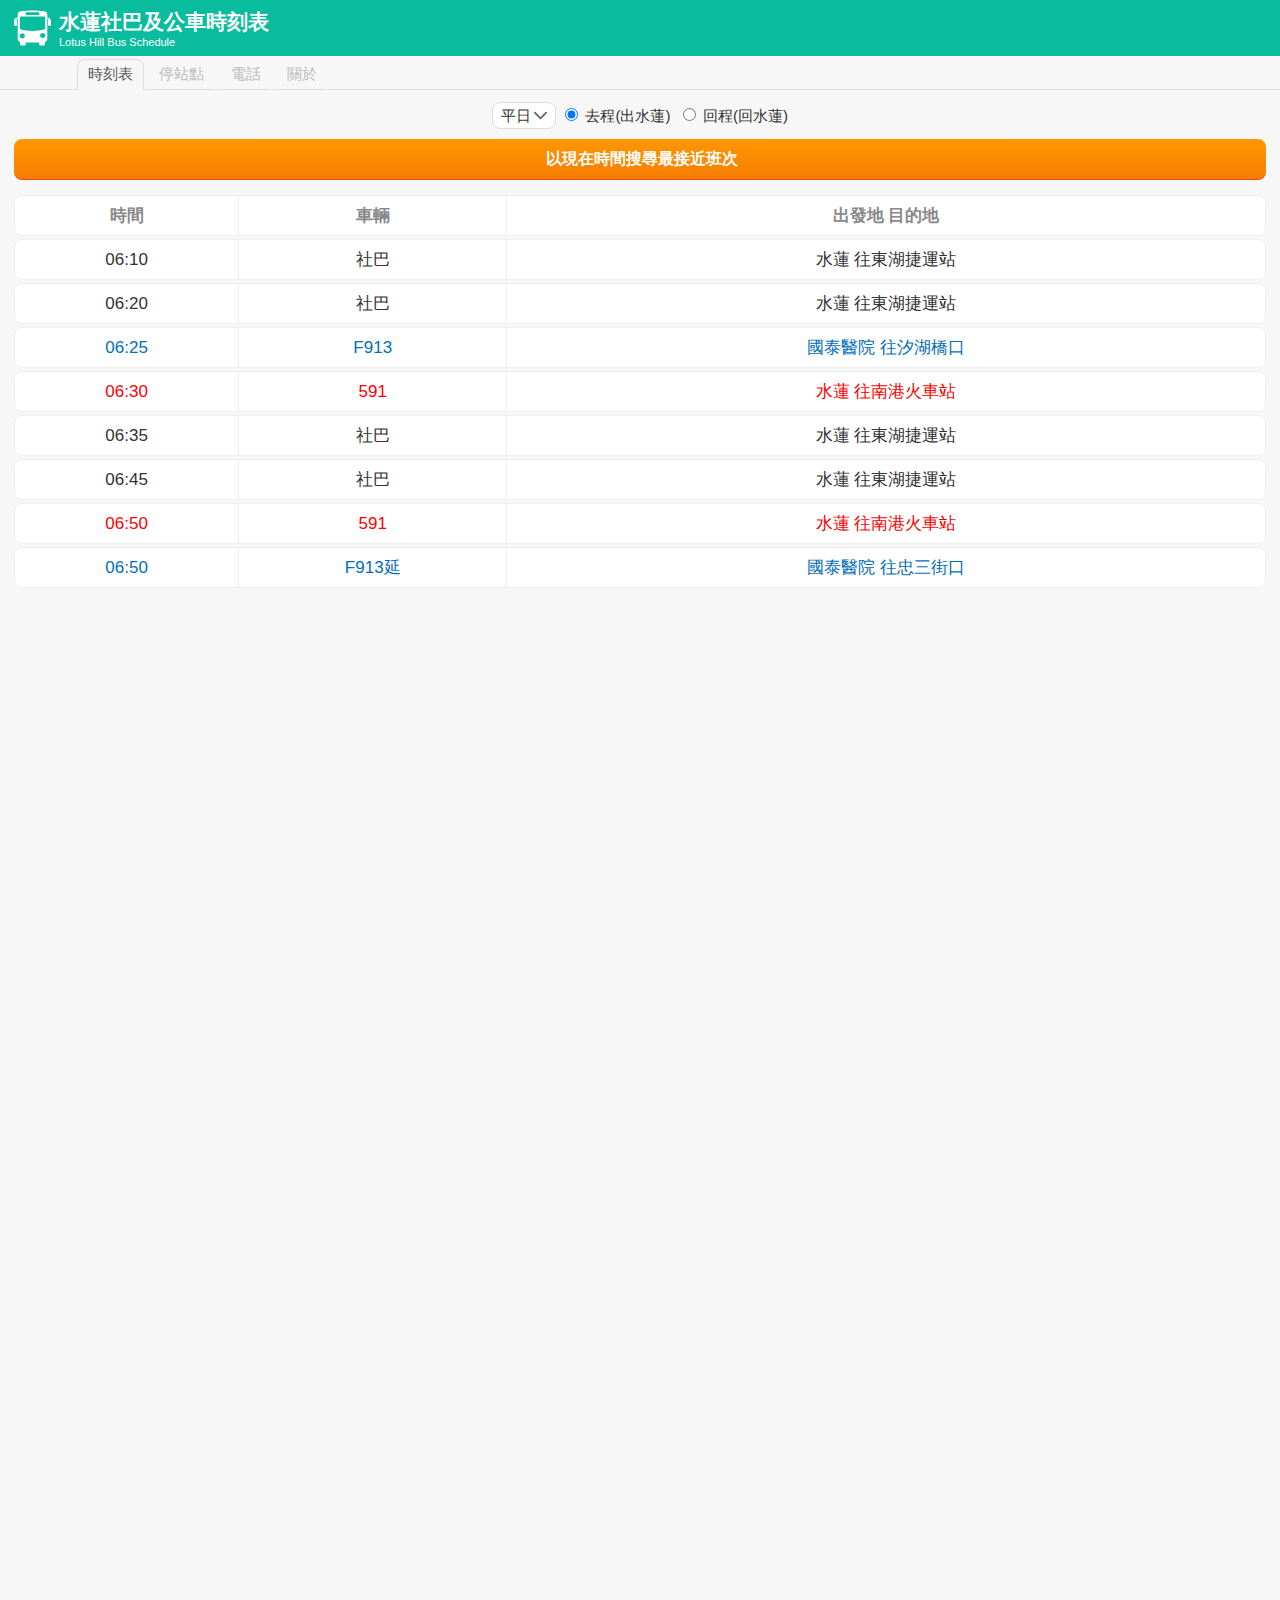
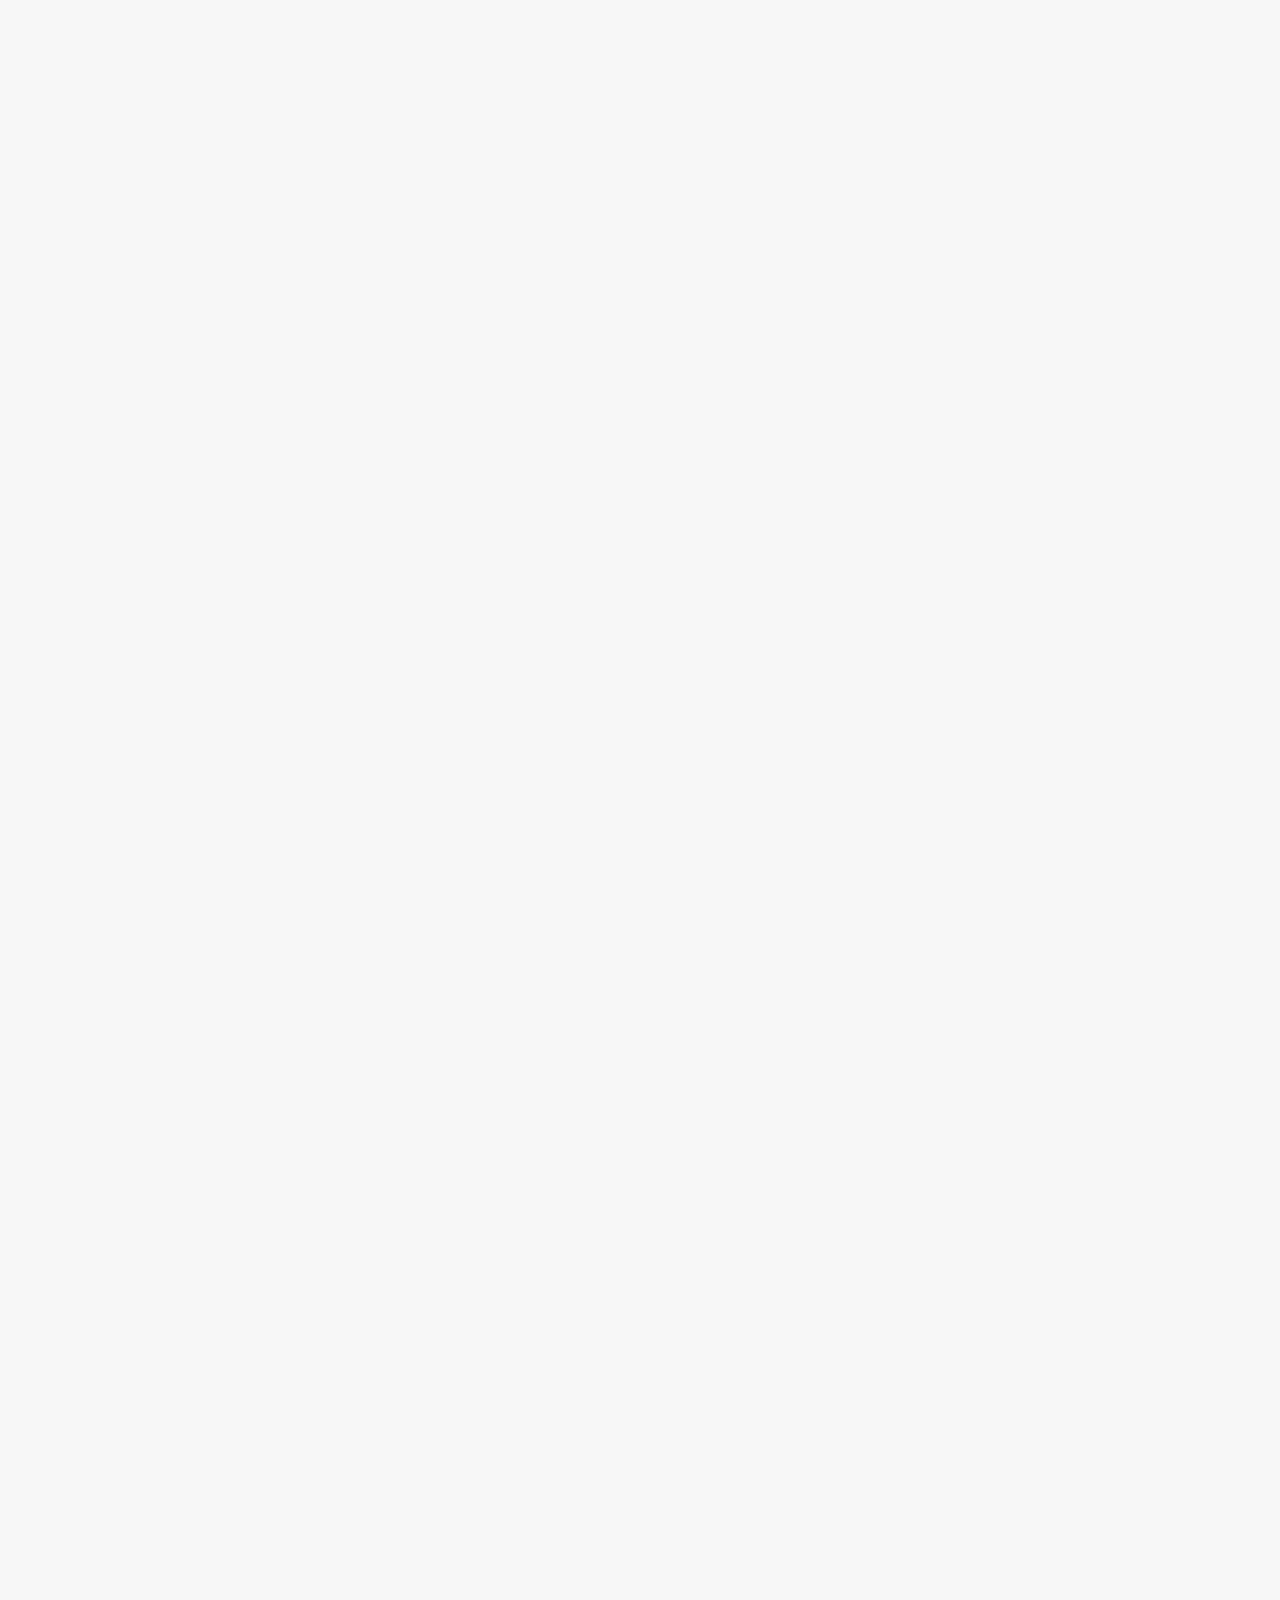
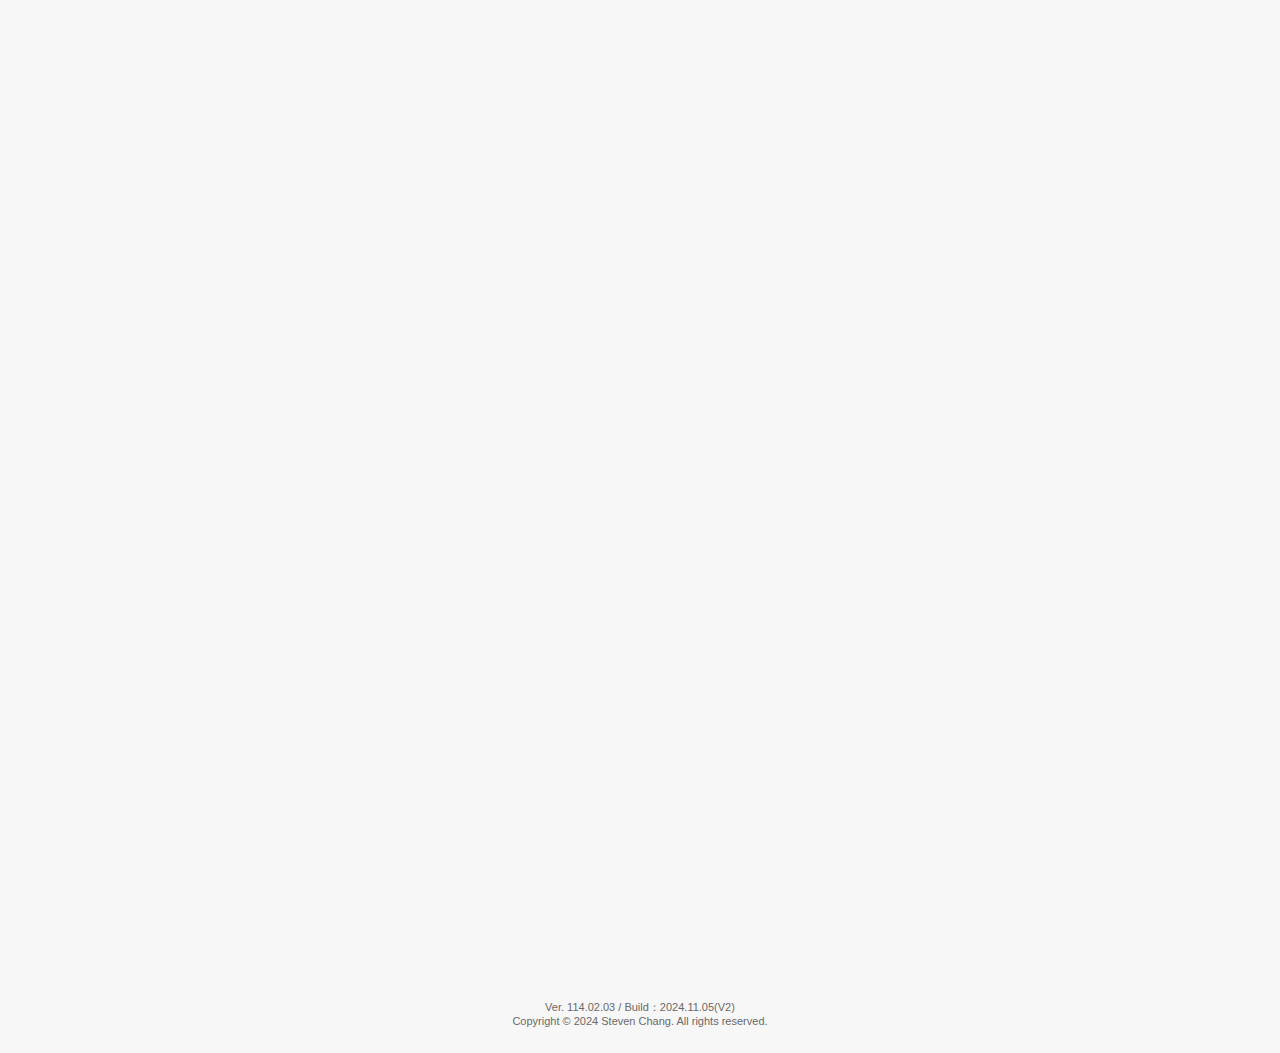
==== commit 6d6c8eb5: "F913班次變動" ====
--- a/index.html
+++ b/index.html
@@ -95,9 +95,9 @@
     <section id="content1">
         <div class="filterFunction">
             <select id="dayType" class="custom-select">
-                <option value="workday">春節</option>
-                <!--<option value="workday">平日</option>
-                <option value="holiday">假日</option>-->
+                <!--<option value="workday">春節</option>-->
+                <option value="workday">平日</option>
+                <option value="holiday">假日</option>
             </select>
             <label><input type="radio" name="tripType" value="to" checked> 去程(出水蓮)</label>
             <label><input type="radio" name="tripType" value="from"> 回程(回水蓮)</label>
@@ -1143,10 +1143,10 @@
     </section>
 
     <footer>
-        <div>Ver. 113.09.18 / Build：2024.11.05(V2)</div>
+        <div>Ver. 114.02.03 / Build：2024.11.05(V2)</div>
         <div>Copyright &copy; 2024 Steven Chang. All rights reserved.</div>
     </footer>
 
-    <script src="js/lhbs20250202.js?v=1.0.21 defer"></script>
+    <script src="js/lhbs_114.js?v=1.0.22 defer"></script>
 </body>
 </html>
